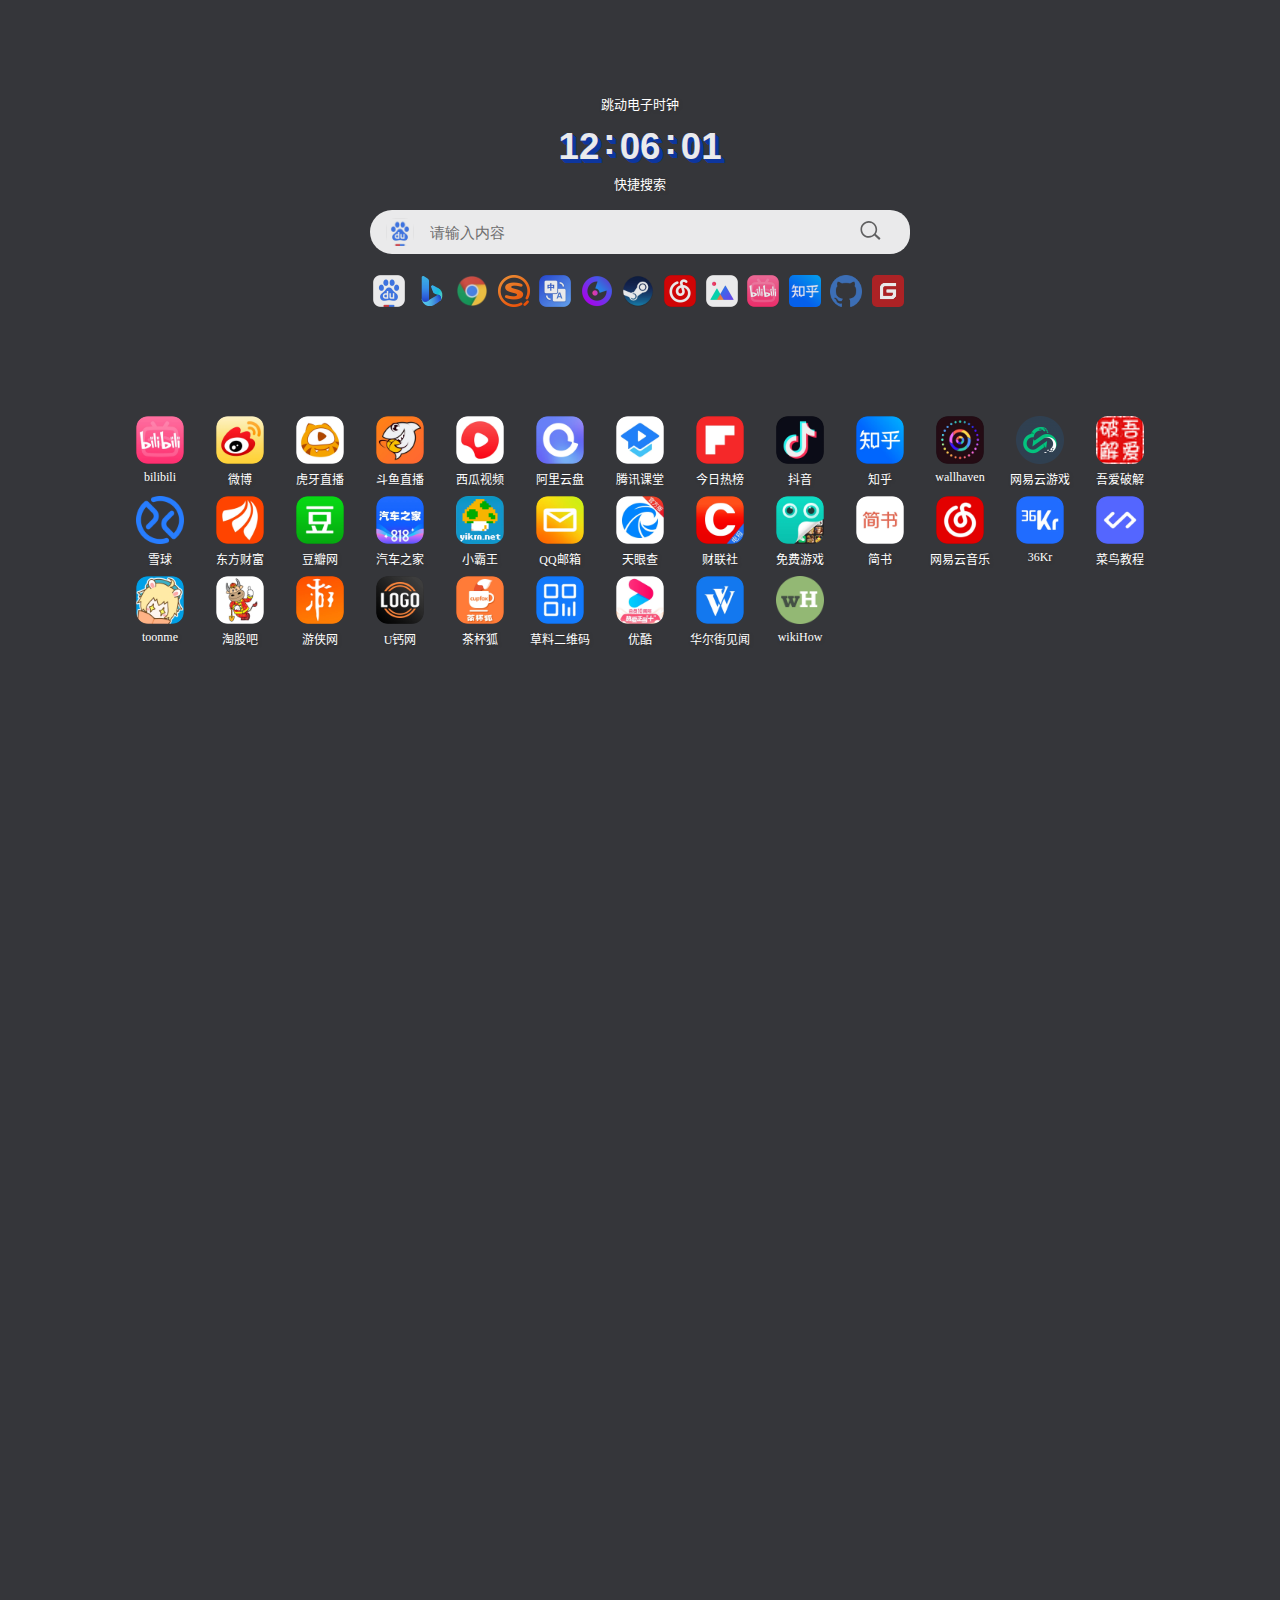
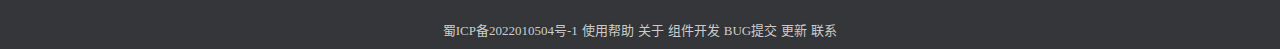
==== index.html @ 2b94a584 "1" ====
<!DOCTYPE html>
<html lang="zh-CN">

<head>
    <meta charset="UTF-8">
    <meta name="viewport" content="width=device-width, initial-scale=1.0">
    <title>飞鱼起始页</title>
    <link rel="shortcut icon" href="favicon.ico" type="image/x-icon" />
    <link rel="stylesheet" href="./css/style.css">
    <meta name="keywords" content="飞鱼起始页，网址导航，起始页" />
    <meta name="description" content="一个自由的桌面式起始页，随意拖拉布局。可随意根据自己的职业切换布局。阅读、工具、游戏、社交、音乐、视频等大量组件随意使用。" />
</head>

<body>
    <div class="main">
        <div class="boxMain">
            <div id="coverBox"></div>
        </div>
    </div>
    <footer class="fyFooter">
        <a href="https://beian.miit.gov.cn/" target="_blank">蜀ICP备2022010504号-1</a>
        <a href="javascript:;" onclick="footNoti()">使用帮助</a>
        <a href="javascript:;" onclick="footNoti()">关于</a>
        <a href="javascript:;" onclick="footNoti()">组件开发</a>
        <a href="javascript:;" onclick="footNoti()">BUG提交</a>
        <a href="javascript:;" onclick="footNoti()">更新</a>
        <a href="javascript:;" onclick="footNoti()">联系</a>
    </footer>
    <!-- 右键菜单 -->
    <div class="rightBtn whiRightBtn">
        <div onclick="delThis()">
            <svg class="top3" viewBox="0 0 1024 1024" version="1.1" xmlns="http://www.w3.org/2000/svg" width="16"
                height="16">
                <path
                    d="M202.666667 256h-42.666667a32 32 0 0 1 0-64h704a32 32 0 0 1 0 64H266.666667v565.333333a53.333333 53.333333 0 0 0 53.333333 53.333334h384a53.333333 53.333333 0 0 0 53.333333-53.333334V352a32 32 0 0 1 64 0v469.333333c0 64.8-52.533333 117.333333-117.333333 117.333334H320c-64.8 0-117.333333-52.533333-117.333333-117.333334V256z m224-106.666667a32 32 0 0 1 0-64h170.666666a32 32 0 0 1 0 64H426.666667z m-32 288a32 32 0 0 1 64 0v256a32 32 0 0 1-64 0V437.333333z m170.666666 0a32 32 0 0 1 64 0v256a32 32 0 0 1-64 0V437.333333z"
                    p-id="1393" fill="#515151"></path>
            </svg>
            删除
        </div>
        <div class="modelBtn" showModelId="addWebsite">
            <svg class="top3" viewBox="0 0 1024 1024" version="1.1" xmlns="http://www.w3.org/2000/svg" width="16"
                height="16">
                <path
                    d="M512 64C262.4 64 64 262.4 64 512s198.4 448 448 448 448-198.4 448-448-198.4-448-448-448z m0-64c281.6 0 512 230.4 512 512s-230.4 512-512 512-512-230.4-512-512 230.4-512 512-512z m32 480H768c19.2 0 32 12.8 32 32s-12.8 32-32 32H544V768c0 19.2-12.8 32-32 32s-32-12.8-32-32V544H256c-19.2 0-32-12.8-32-32s12.8-32 32-32h224V256c0-19.2 12.8-32 32-32s32 12.8 32 32v224z"
                    p-id="37033" fill="#515151"></path>
            </svg>
            添加网址
        </div>
        <div class="modelBtn" showModelId="comList" id="showComs">
            <svg class="top3" viewBox="0 0 1024 1024" version="1.1" xmlns="http://www.w3.org/2000/svg" width="16"
                height="16">
                <path
                    d="M950.6 992H271.3c-18.7 0-33.4-14.7-33.4-33.5V755c-8 5.4-17.4 9.4-26.7 12.1h-1.3c-12 4-25.4 5.4-37.4 5.4C98.8 772.4 40 712.2 40 639.9c0-73.6 60.2-132.6 132.4-132.6 13.4 0 26.7 2.7 40.1 6.7 1.3 0 2.7 1.3 4 1.3 6.7 2.7 13.4 5.4 18.7 8l2.7 1.3V278.4c0-18.7 14.7-33.5 33.4-33.5h217.9l-4-8c-6.7-10.7-12-21.4-14.7-33.5V202c-4-12.1-5.3-25.4-5.3-37.5C465.2 90.9 525.4 32 597.6 32 671.1 32 730 92.3 730 164.6c0 13.4-2.7 26.8-6.7 40.2 0 1.3-1.3 2.7-1.3 4-2.7 6.7-5.3 13.4-8 18.7l-6.7 16.1h243.4c18.7 0 33.4 14.7 33.4 33.5V577c0 10.7-5.3 21.4-14.7 28.1-9.4 6.7-21.4 6.7-32.1 2.7l-57.5-25.4c-1.3 0-1.3-1.3-2.7-1.3-2.7-1.3-6.7-4-10.7-5.4H865c-6.7-2.7-13.4-2.7-20.1-2.7-36.1 0-65.5 29.5-65.5 65.6 0 36.2 29.4 65.6 65.5 65.6 6.7 0 13.4-1.3 18.7-2.7 6.7-1.3 12-5.4 17.4-8 1.3-1.3 2.7-1.3 4-2.7l50.8-24.1c10.7-5.4 22.7-4 32.1 1.3s16 17.4 16 28.1v262.4c0.1 18.8-14.6 33.5-33.3 33.5z m-645.9-66.9h612.4V751h-1.3c-10.7 6.7-21.4 12.1-33.4 16.1H881c-12 4-25.4 5.4-37.4 5.4-73.5 0-132.4-60.3-132.4-132.6 0-73.6 60.2-132.6 132.4-132.6 13.4 0 26.7 2.7 40.1 6.7 1.3 0 2.7 1.3 4 1.3 6.7 2.7 13.4 5.4 18.7 8l9.4 4V313.2H655.1c-10.7 0-21.4-5.4-28.1-14.7-6.7-9.4-6.7-21.4-2.7-32.1l28.1-64.3c0-1.3 1.3-1.3 1.3-2.7 1.3-2.7 4-6.7 5.3-10.7v-1.3c2.7-6.7 2.7-13.4 2.7-20.1 0-36.2-29.4-65.6-65.5-65.6s-65.5 29.5-65.5 65.6c0 6.7 1.3 13.4 2.7 18.7 1.3 6.7 5.3 12.1 8 17.4 1.3 1.3 1.3 2.7 2.7 4l26.7 57.6c5.3 10.7 4 22.8-1.3 32.1-5.3 9.4-17.4 16.1-28.1 16.1H304.7v262.4c0 10.7-5.3 21.4-14.7 28.1s-21.4 6.7-32.1 2.7l-50.8-22.8c-1.3 0-1.3-1.3-2.7-1.3-2.7-1.3-6.7-4-10.7-5.4h-1.3c-6.7-2.7-13.4-2.7-20.1-2.7-36.1 0-65.5 29.5-65.5 65.6 0 36.2 29.4 65.6 65.5 65.6 6.7 0 13.4-1.3 18.7-2.7 6.7-1.3 12-5.4 17.4-8 1.3-1.3 2.7-1.3 4-2.7l44.1-21.4c10.7-5.4 22.7-4 32.1 1.3 9.4 6.7 16 17.4 16 28.1v225.1h0.1z"
                    p-id="1400" fill="#515151"></path>
            </svg>
            组件库
        </div>
        <div class="modelBtn" showModelId="defaultLayout" id="layBtn">
            <svg class="top3" viewBox="0 0 1024 1024" version="1.1" xmlns="http://www.w3.org/2000/svg" width="16"
                height="16">
                <path
                    d="M0 0v256h1024V0z m960 192H64V64h896zM0 1024h512V320H0z m64-640h384v576H64zM576 576h448v-256H576z m64-192h320v128H640zM576 1024h448V640H576z m64-320h320v256H640z"
                    fill="#515151" p-id="19438"></path>
            </svg>
            布局库
        </div>
        <div class="modelBtn" showModelId="mainBg" id="bgBtn">
            <svg class="top3" viewBox="0 0 1024 1024" version="1.1" xmlns="http://www.w3.org/2000/svg" width="16"
                height="16">
                <path
                    d="M928 896H96a32 32 0 0 1-32-32V160a32 32 0 0 1 32-32h832a32 32 0 0 1 32 32v116.864a32 32 0 1 1-64 0V192H128v640h768V468.544l-206.336 244.736a31.968 31.968 0 0 1-44.896 4l-196.064-162.752-194.656 180.224a31.936 31.936 0 1 1-43.456-46.944l215.232-199.296a32.032 32.032 0 0 1 42.176-1.152l193.216 160.384 242.336-287.456a32.128 32.128 0 0 1 35.424-9.44c12.608 4.608 21.024 16.64 21.024 30.08V864a32 32 0 0 1-32 32z"
                    p-id="20529" fill="#515151"></path>
                <path
                    d="M304 480C242.24 480 192 429.76 192 368S242.24 256 304 256 416 306.24 416 368 365.76 480 304 480z m0-160c-26.464 0-48 21.536-48 48S277.536 416 304 416s48-21.536 48-48-21.536-48-48-48z"
                    p-id="20530" fill="#515151"></path>
            </svg>
            壁纸库
        </div>
        <div class="modelBtn" showModelId="setTab">
            <svg class="top3" viewBox="0 0 1024 1024" version="1.1" xmlns="http://www.w3.org/2000/svg" width="16"
                height="16">
                <path
                    d="M790.08 718.08l-138.112 119.232V718.08h138.112zM198.848 132.992h627.328v516.16H617.088a34.56 34.56 0 0 0-34.816 34.432v206.528H198.848V132.992z m662.208-68.8H164.032a34.56 34.56 0 0 0-34.816 34.432v825.92a34.56 34.56 0 0 0 34.816 34.432h453.056l278.784-240.896V98.624a34.56 34.56 0 0 0-34.816-34.432z"
                    p-id="23166" fill="#515151"></path>
            </svg>
            设起始页
        </div>
    </div>
    <!-- 公共模态框 -->
    <div id="bodyCover"></div>
    <div id="comList" class="feiyuModel" style="width: 800px;">
        <header style="margin-bottom: 0;padding-bottom: 0;border-bottom: none;">
            <nav class="comNav">
                <div class="comNavActive">尝鲜</div>
                <div>阅读</div>
                <div>工具</div>
                <div>游戏</div>
                <div>社交</div>
                <div>音乐</div>
                <div>视频</div>
                <div>摆件</div>
                <div>其他</div>
            </nav>
        </header>
        <section>
            <div class="comCon">Loding...</div>
        </section>
        <footer>
            <button class="fyBtn fyBtnPrimary" onclick="closeModel()">关闭</button>
        </footer>
    </div>
    <!-- 背景 -->
    <div id="mainBg" class="feiyuModel" style="width: 800px;">
        <header>选择背景图片</header>
        <section>
            <div class="bgList"></div>
        </section>
        <footer>
            <button class="fyBtn fyBtnFix" onclick="closeModel()">确定</button>
            <button class="fyBtn fyBtnPrimary" onclick="closeModel()">关闭</button>
        </footer>
    </div>
    <!-- 添加网址 -->
    <div id="addWebsite" class="feiyuModel">
        <header>快捷添加网站</header>
        <section style="font-size:14px">
            网址：<input type="url" id="websiteUrl" class="fyInput" placeholder="请输入网址"> <br /><br />
            名称：<input type="text" id="websiteName" class="fyInput" placeholder="输入网站名"> <br /><br />
            图标：<input type="checkbox" id="checkIco" checked="checked"> 获取网站官方图标 <br /><br />
            默认自动获取官方图标，获取失败将生成本地图标。
        </section>
        <p style="color: brown;font-size:13px;margin-bottom:0;">***添加后显示到页面顶部***</p>
        <footer>
            <button class="fyBtn fyBtnFix" id="addWebsiteBtn">确定</button>
            <button class="fyBtn fyBtnPrimary" onclick="closeModel()">取消</button>
        </footer>
    </div>
    <!-- 布局 -->
    <div id="defaultLayout" class="feiyuModel" style="width: 800px;">
        <section style="max-height:500px;">
            <div class="layList"></div>
        </section>
        <footer>
            <button class="fyBtn fyBtnPrimary" onclick="closeModel()">关闭</button>
        </footer>
    </div>
    <!-- 起始页 -->
    <div id="setTab" class="feiyuModel" style="width: 500px;user-select: text;">
        <section>
            <h4>谷歌浏览器:</h4>
            <p>1.地址栏输入：chrome://settings/onStartup</p>
            <p>2.在 "打开特定网页或一组网页" 点击 "添加新网页" </p>
            <p>3.输入：www.1mmk.com</p>
            <h4>Edge:</h4>
            <p>1.地址栏输入：edge://settings/startHomeNTP</p>
            <p>2.在 "Microsoft Edge 启动时" "打开以下页面" 点击 " 添加新页面"</p>
            <p>3.输入：www.1mmk.com</p>
            <h4>其他浏览器:</h4>
            <p>1.浏览器都能设置起始页，一般在 "设置或偏好选项" "主页设置或启动时" 设置</p>
            <p>2.推荐使用谷歌浏览器或最新版Edge</p>
        </section>
        <footer>
            <button class="fyBtn fyBtnPrimary" onclick="closeModel()">关闭</button>
        </footer>
    </div>
    <script src="./js/defaultLayout.js"></script>
    <script src="./js/public.js"></script>
    <script src="./js/main.js"></script>
    <!-- 统计 -->
    <script>
        !function (p) { "use strict"; !function (t) { var s = window, e = document, i = p, c = "".concat("https:" === e.location.protocol ? "https://" : "http://", "sdk.51.la/js-sdk-pro.min.js"), n = e.createElement("script"), r = e.getElementsByTagName("script")[0]; n.type = "text/javascript", n.setAttribute("charset", "UTF-8"), n.async = !0, n.src = c, n.id = "LA_COLLECT", i.d = n; var o = function () { s.LA.ids.push(i) }; s.LA ? s.LA.ids && o() : (s.LA = p, s.LA.ids = [], o()), r.parentNode.insertBefore(n, r) }() }({ id: "JhIQEk0vA2nbsGZs", ck: "JhIQEk0vA2nbsGZs" });
    </script>
</body>

</html>
---- css/style.css ----
body,html {position: relative;margin: 0;padding: 0;}
body,html,.main {min-height: 100vh;color: #fff;text-shadow: 1px 1px 3px #333;}
body{position: relative;overflow-x: hidden;background-color: #35363A;user-select: none;}
body::-webkit-scrollbar{width: 0;background-color: rgba(255, 255, 255, 0);}
a{text-decoration: none;}
iframe{opacity: .9;}
.top3{position: relative;top: 3px;}
/* 右键 */
.rightBtn{position: absolute;z-index: 1100;background-color: #fff;transition: .2s;box-shadow: 1px 1px 3px #000;padding: 5px;border-radius: 5px;width: 150px;overflow: hidden;display: none;animation: readyPage 0.3s;}
.rightBtn > div{line-height: 30px;white-space: nowrap;text-overflow: ellipsis;overflow: hidden;color: #333;text-shadow: none;box-sizing: border-box;padding: 0 10px;font-size: 14px;cursor: pointer;transition: .3s;border-radius: 5px;}
.rightBtn > div:hover{background-color: #ccc;}
/* 壁纸更换 */
.bgList{display: flex;flex-flow: row wrap;justify-content: space-evenly;}
.bgList > img{width: 32%;height: 160px;object-fit: cover;border-radius: 10px;transition: .2s;cursor: pointer;opacity: .8;margin-bottom: 10px;box-shadow: 2px 2px 5px #666;}
/* 公共按钮 */
.fyBtn{border: none;outline: none;padding: 8px 25px;font-size: 13px;color: #fff;transition: .3s;cursor: pointer;border-radius: 3px;}
.fyBtnPrimary{background-color: #ccc;color: #333;}
.fyBtnPrimary:hover{background-color: rgb(180, 180, 180)}
.fyBtnFix{background-color: #4e6ef2;}
.fyBtnFix:hover{background-color: #3f59c2;}
.fyInput{border: none;outline: none;height: 30px;padding: 0 15px;border: 1px solid #369;border-radius: 5px;font-size: 14px;color: #369;}

.moveBar{width: 100%;height: 30px;line-height: 30px;overflow: hidden;white-space: nowrap;text-overflow: ellipsis;text-align: center;font-size: 13px;cursor: move;}
.main {padding: 10px 0;width: 1200px;margin: 0 auto;}

.boxMain {position: relative;box-sizing: border-box;min-height: 850px;animation: readyPage .8s;height: 1600px;}
#coverBox{position: absolute;width: 100%;height: 100%;background:rgba(255, 255, 255, .05);display: none;cursor: move;}
.moveBox{position: absolute;font-size: 0;}
.moveBox::after{display: block;content: "999";position: absolute;background-color: #333;}
.boxUrl {width: 80px;height: 80px;text-align: center;box-sizing: border-box;font-size: 0;display: inline-block;border-radius: 8px;transition: .2s;}
.boxUrl:hover{cursor: pointer;}
.boxUrl:active {transform: scale(.97);}
.boxUrl>img {display: block; width: 48px;height: 48px;object-fit: cover;margin: 6px auto;border-radius: 12px;}
.boxUrl>span{display: block;text-align: center;font-size: 12px;white-space: nowrap;overflow: hidden;text-overflow: ellipsis;color: #fff;}

/* 模态框 */
#bodyCover{position: fixed;width: 100vw;height:100vh;z-index: 2000;background-color: #333;top: 0;left: 0;display: none;opacity: .8;}
.feiyuModel{width: 400px;height: auto;position: fixed;left: 50%;transform: translateX(-50%);z-index: 2001;background-color: rgba(255, 255, 255, .9);top: 120px;box-sizing: border-box;padding: 20px;color: #333;border-radius: 10px;text-shadow: none;display: none;}
.feiyuModel > header{padding-bottom: 15px;font-weight: bold;margin-bottom: 15px;}
.feiyuModel > footer{padding-top: 20px;text-align: right;}
.feiyuModel > section{max-height:400px;overflow-y: auto;}
.feiyuModel > section > p:first-child{margin-top: 0;}
.feiyuModel > section::-webkit-scrollbar{width: 5px;background-color: rgba(0, 0, 0, .1);border-radius: 2.5px;}
.feiyuModel > section::-webkit-scrollbar-thumb{background-color: rgba(0, 0, 0, .2);border-radius: 2.5px;}
.feiyuModel > section p{margin-bottom: 12px;font-size: 14px;}

.noticeBox{padding: 7px 25px;background-color: #fff;color: #369;border-radius: 6px;top:20px;position: fixed;left: 50%;transform: translateX(-50%);animation: noticeFrom 4s;text-shadow: none;font-size: 14px;z-index: 2010;opacity: 0;}

/* 组件列表 */
#comList > section{width: 100%;overflow: hidden;overflow-y: auto;}
.comNav{display: flex;flex-flow: row nowrap;margin-bottom: 10px;}
.comNav > div{padding: 8px 12px;font-size: 14px;border-bottom: 2px solid none;cursor: pointer;}
.comNavActive{color: #369;border-bottom: 3px solid #369;}
.comCon{display: flex;flex-flow: row wrap;justify-content: flex-start;padding-top: 10px;}
.comItem{width: 47.5%;box-sizing: border-box;padding: 15px;border-radius: 10px;margin-bottom: 12px;transition: .2s;cursor: pointer;background-color: #fff;margin-left: 1.5%;position: relative;display: flex;flex-flow: row nowrap;box-shadow: 1px 1px 3px #999;cursor: move;}
.comItem::after{position: absolute;width: 100%;height: 100%;display: block;background-color: none;content: '';top: 0;left: 0;z-index: 2;}
.comItemSel{box-shadow: 0 0 5px #369;}
.comItem > img{width: 60px;height: 60px;object-fit: cover;border-radius: 10px;margin-top: 12px;}
.comMeta{flex: 1;padding-left: 15px;}
.comMeta > h2{font-size: 16px;font-weight: normal;font-weight: bold;margin: 0 0 5px 0;}
.comMeta > p{overflow: hidden; text-overflow: ellipsis; display: -webkit-box; -webkit-line-clamp: 2; -webkit-box-orient: vertical;margin: 0 !important;font-size: 14px;}
.comInfo{font-size: 13px;color: #666;white-space: nowrap;overflow: hidden;text-overflow: ellipsis;margin-bottom: 5px;}

/* 布局 */
.layItem{display: flex;flex-flow: row nowrap;margin: 0 15px 15px 0;padding-right: 10px; box-sizing: border-box;transition: .3s;cursor: pointer;border-radius: 10px;background-color:rgb(221, 221, 221);box-shadow: 1px 1px 3px #999;}
.layItem > img{width: 500px;border-radius: 10px 0 0 10px;height: 320px;}
.layItem > div{padding-left: 10px;width: 100%;}
.layItem > div > h3{margin: 20px 0 0 0;}
.layItem > div > p{height: 130px;overflow: hidden;text-overflow: ellipsis;line-height: 22px;}
.layMeta{font-size: 13px;margin-bottom: 10px;text-align: right;}
.layMeta > div{margin-bottom: 15px;}

/* footer */
.fyFooter{margin-bottom: 10px;text-align: center;}
.fyFooter a{color: #ccc;font-size: 13px;}
@keyframes readyPage
    {
    from {opacity: 0;transform: scale(1.1);}
    to {opacity: 1;transform: scale(1);}
}
@keyframes readyPageRet
    {
    from {opacity: 1;transform: scale(1);}
    to {opacity: 0;transform: scale(0.6);}
}

@keyframes fromTop
    {
    from {opacity: 0;transform:translateX(-50%);}
    to {opacity: 1;transform:translateX(-50%);}
}
@keyframes fromTopRet
    {
    from {opacity: 1;transform:translateX(-50%) scale(1);}
    to {opacity: 0;transform:translateX(-50%) scale(0.6);}
}

@keyframes noticeFrom
    {
    0% {transform: translateX(-50%) translateY(-150px);opacity: 0;}
    10% {transform: translateX(-50%) translateY(0);opacity: 1;}
    80% {transform: translateX(-50%) translateY(0);opacity: 1;}
    100% {transform: translateX(-50%) translateY(-150px);opacity: 0;}
}

@media screen and (max-width: 1200px) {
    html,body{background:#fff}
    .main{display:none;}
    body:before{content:'检查到小屏，请切换到PC全屏访问。';color:#fff;text-shadow:none;font-size:16px;display:block;text-align:center;padding-top:80px}
}
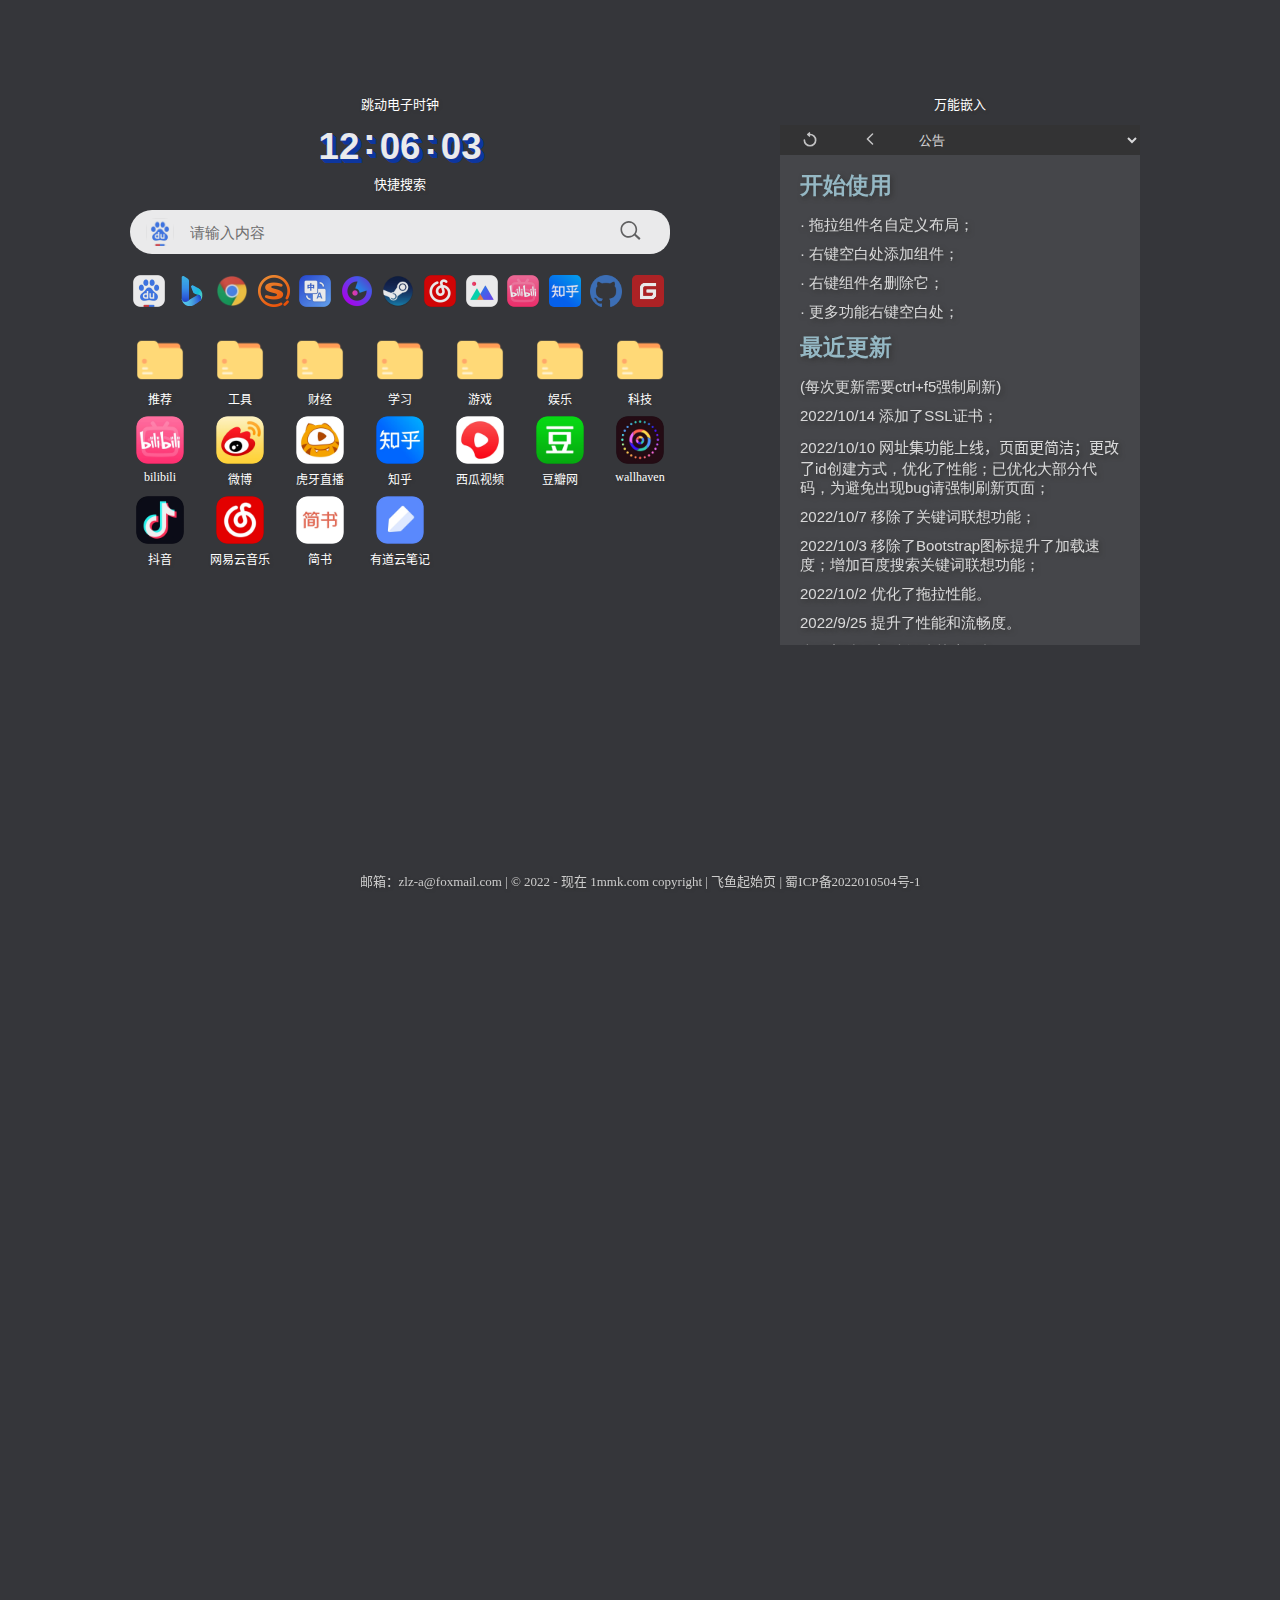
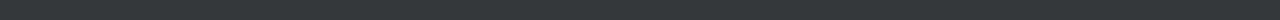
==== commit fff0a682: "1" ====
--- a/index.html
+++ b/index.html
@@ -15,16 +15,16 @@
     <div class="main">
         <div class="boxMain">
             <div id="coverBox"></div>
+            <div id="urlsModel">
+                <div domType="urlsContainer"></div>
+            </div>
         </div>
     </div>
     <footer class="fyFooter">
+        <a href="http://mail.qq.com/cgi-bin/qm_share?t=qm_mailme&email=cggeCF8TMhQdCh8TGx5cER0f" target="_blank">邮箱：zlz-a@foxmail.com |</a>
+        <span>&copy; 2022 - 现在 1mmk.com copyright |</span>
+        <span>飞鱼起始页 |</span>
         <a href="https://beian.miit.gov.cn/" target="_blank">蜀ICP备2022010504号-1</a>
-        <a href="javascript:;" onclick="footNoti()">使用帮助</a>
-        <a href="javascript:;" onclick="footNoti()">关于</a>
-        <a href="javascript:;" onclick="footNoti()">组件开发</a>
-        <a href="javascript:;" onclick="footNoti()">BUG提交</a>
-        <a href="javascript:;" onclick="footNoti()">更新</a>
-        <a href="javascript:;" onclick="footNoti()">联系</a>
     </footer>
     <!-- 右键菜单 -->
     <div class="rightBtn whiRightBtn">
@@ -33,16 +33,25 @@
                 height="16">
                 <path
                     d="M202.666667 256h-42.666667a32 32 0 0 1 0-64h704a32 32 0 0 1 0 64H266.666667v565.333333a53.333333 53.333333 0 0 0 53.333333 53.333334h384a53.333333 53.333333 0 0 0 53.333333-53.333334V352a32 32 0 0 1 64 0v469.333333c0 64.8-52.533333 117.333333-117.333333 117.333334H320c-64.8 0-117.333333-52.533333-117.333333-117.333334V256z m224-106.666667a32 32 0 0 1 0-64h170.666666a32 32 0 0 1 0 64H426.666667z m-32 288a32 32 0 0 1 64 0v256a32 32 0 0 1-64 0V437.333333z m170.666666 0a32 32 0 0 1 64 0v256a32 32 0 0 1-64 0V437.333333z"
-                    p-id="1393" fill="#515151"></path>
+                    fill="#515151"></path>
             </svg>
             删除
         </div>
+        <div class="modelBtn" showModelId="reName">
+            <svg class="top3" viewBox="0 0 1024 1024" version="1.1" xmlns="http://www.w3.org/2000/svg" width="16"
+                height="16">
+                <path
+                    d="M382.933333 853.333333h-170.666666V170.666667h298.666666v213.333333h213.333334v132.266667l85.333333-85.333334V341.333333l-256-256h-341.333333a85.333333 85.333333 0 0 0-85.333334 85.333334v682.666666a85.333333 85.333333 0 0 0 85.333334 85.333334h170.666666v-85.333334m435.2-298.666666a32.426667 32.426667 0 0 1 17.066667 8.533333l55.466667 55.466667c8.533333 9.813333 8.533333 24.32 0 34.133333l-42.666667 42.666667-89.6-89.6 42.666667-42.666667a22.186667 22.186667 0 0 1 17.066666-8.533333m0 166.4l-260.266666 260.266666h-89.6v-89.6l260.266666-260.266666 89.6 89.6z"
+                    fill="#515151"></path>
+            </svg>
+            重命名
+        </div>
         <div class="modelBtn" showModelId="addWebsite">
             <svg class="top3" viewBox="0 0 1024 1024" version="1.1" xmlns="http://www.w3.org/2000/svg" width="16"
                 height="16">
                 <path
                     d="M512 64C262.4 64 64 262.4 64 512s198.4 448 448 448 448-198.4 448-448-198.4-448-448-448z m0-64c281.6 0 512 230.4 512 512s-230.4 512-512 512-512-230.4-512-512 230.4-512 512-512z m32 480H768c19.2 0 32 12.8 32 32s-12.8 32-32 32H544V768c0 19.2-12.8 32-32 32s-32-12.8-32-32V544H256c-19.2 0-32-12.8-32-32s12.8-32 32-32h224V256c0-19.2 12.8-32 32-32s32 12.8 32 32v224z"
-                    p-id="37033" fill="#515151"></path>
+                    fill="#515151"></path>
             </svg>
             添加网址
         </div>
@@ -51,9 +60,9 @@
                 height="16">
                 <path
                     d="M950.6 992H271.3c-18.7 0-33.4-14.7-33.4-33.5V755c-8 5.4-17.4 9.4-26.7 12.1h-1.3c-12 4-25.4 5.4-37.4 5.4C98.8 772.4 40 712.2 40 639.9c0-73.6 60.2-132.6 132.4-132.6 13.4 0 26.7 2.7 40.1 6.7 1.3 0 2.7 1.3 4 1.3 6.7 2.7 13.4 5.4 18.7 8l2.7 1.3V278.4c0-18.7 14.7-33.5 33.4-33.5h217.9l-4-8c-6.7-10.7-12-21.4-14.7-33.5V202c-4-12.1-5.3-25.4-5.3-37.5C465.2 90.9 525.4 32 597.6 32 671.1 32 730 92.3 730 164.6c0 13.4-2.7 26.8-6.7 40.2 0 1.3-1.3 2.7-1.3 4-2.7 6.7-5.3 13.4-8 18.7l-6.7 16.1h243.4c18.7 0 33.4 14.7 33.4 33.5V577c0 10.7-5.3 21.4-14.7 28.1-9.4 6.7-21.4 6.7-32.1 2.7l-57.5-25.4c-1.3 0-1.3-1.3-2.7-1.3-2.7-1.3-6.7-4-10.7-5.4H865c-6.7-2.7-13.4-2.7-20.1-2.7-36.1 0-65.5 29.5-65.5 65.6 0 36.2 29.4 65.6 65.5 65.6 6.7 0 13.4-1.3 18.7-2.7 6.7-1.3 12-5.4 17.4-8 1.3-1.3 2.7-1.3 4-2.7l50.8-24.1c10.7-5.4 22.7-4 32.1 1.3s16 17.4 16 28.1v262.4c0.1 18.8-14.6 33.5-33.3 33.5z m-645.9-66.9h612.4V751h-1.3c-10.7 6.7-21.4 12.1-33.4 16.1H881c-12 4-25.4 5.4-37.4 5.4-73.5 0-132.4-60.3-132.4-132.6 0-73.6 60.2-132.6 132.4-132.6 13.4 0 26.7 2.7 40.1 6.7 1.3 0 2.7 1.3 4 1.3 6.7 2.7 13.4 5.4 18.7 8l9.4 4V313.2H655.1c-10.7 0-21.4-5.4-28.1-14.7-6.7-9.4-6.7-21.4-2.7-32.1l28.1-64.3c0-1.3 1.3-1.3 1.3-2.7 1.3-2.7 4-6.7 5.3-10.7v-1.3c2.7-6.7 2.7-13.4 2.7-20.1 0-36.2-29.4-65.6-65.5-65.6s-65.5 29.5-65.5 65.6c0 6.7 1.3 13.4 2.7 18.7 1.3 6.7 5.3 12.1 8 17.4 1.3 1.3 1.3 2.7 2.7 4l26.7 57.6c5.3 10.7 4 22.8-1.3 32.1-5.3 9.4-17.4 16.1-28.1 16.1H304.7v262.4c0 10.7-5.3 21.4-14.7 28.1s-21.4 6.7-32.1 2.7l-50.8-22.8c-1.3 0-1.3-1.3-2.7-1.3-2.7-1.3-6.7-4-10.7-5.4h-1.3c-6.7-2.7-13.4-2.7-20.1-2.7-36.1 0-65.5 29.5-65.5 65.6 0 36.2 29.4 65.6 65.5 65.6 6.7 0 13.4-1.3 18.7-2.7 6.7-1.3 12-5.4 17.4-8 1.3-1.3 2.7-1.3 4-2.7l44.1-21.4c10.7-5.4 22.7-4 32.1 1.3 9.4 6.7 16 17.4 16 28.1v225.1h0.1z"
-                    p-id="1400" fill="#515151"></path>
-            </svg>
-            组件库
+                    fill="#515151"></path>
+            </svg>
+            组件应用
         </div>
         <div class="modelBtn" showModelId="defaultLayout" id="layBtn">
             <svg class="top3" viewBox="0 0 1024 1024" version="1.1" xmlns="http://www.w3.org/2000/svg" width="16"
@@ -62,7 +71,7 @@
                     d="M0 0v256h1024V0z m960 192H64V64h896zM0 1024h512V320H0z m64-640h384v576H64zM576 576h448v-256H576z m64-192h320v128H640zM576 1024h448V640H576z m64-320h320v256H640z"
                     fill="#515151" p-id="19438"></path>
             </svg>
-            布局库
+            布局大全
         </div>
         <div class="modelBtn" showModelId="mainBg" id="bgBtn">
             <svg class="top3" viewBox="0 0 1024 1024" version="1.1" xmlns="http://www.w3.org/2000/svg" width="16"
@@ -74,7 +83,16 @@
                     d="M304 480C242.24 480 192 429.76 192 368S242.24 256 304 256 416 306.24 416 368 365.76 480 304 480z m0-160c-26.464 0-48 21.536-48 48S277.536 416 304 416s48-21.536 48-48-21.536-48-48-48z"
                     p-id="20530" fill="#515151"></path>
             </svg>
-            壁纸库
+            切换壁纸
+        </div>
+        <div class="modelBtn" showModelId="siteList">
+            <svg class="top3" viewBox="0 0 1024 1024" version="1.1" xmlns="http://www.w3.org/2000/svg" width="16"
+                height="16">
+                <path
+                    d="M514.048 540.672l325.632-186.368-329.728-206.848-325.632 202.752 329.728 190.464z m-409.6-188.416l405.504-253.952 407.552 256-405.504 233.472-407.552-235.52z m798.72 137.216c10.24-6.144 22.528-2.048 28.672 8.192s2.048 22.528-8.192 28.672l-411.648 235.52-411.648-237.568c-10.24-6.144-12.288-18.432-8.192-28.672s18.432-12.288 28.672-8.192l391.168 225.28 391.168-223.232z m-782.336 163.84l391.168 225.28 391.168-225.28c10.24-6.144 22.528-2.048 28.672 8.192s2.048 22.528-8.192 28.672l-411.648 237.568-411.648-237.568c-10.24-6.144-12.288-18.432-8.192-28.672s18.432-14.336 28.672-8.192z"
+                    p-id="944"></path>
+            </svg>
+            网址集
         </div>
         <div class="modelBtn" showModelId="setTab">
             <svg class="top3" viewBox="0 0 1024 1024" version="1.1" xmlns="http://www.w3.org/2000/svg" width="16"
@@ -83,7 +101,7 @@
                     d="M790.08 718.08l-138.112 119.232V718.08h138.112zM198.848 132.992h627.328v516.16H617.088a34.56 34.56 0 0 0-34.816 34.432v206.528H198.848V132.992z m662.208-68.8H164.032a34.56 34.56 0 0 0-34.816 34.432v825.92a34.56 34.56 0 0 0 34.816 34.432h453.056l278.784-240.896V98.624a34.56 34.56 0 0 0-34.816-34.432z"
                     p-id="23166" fill="#515151"></path>
             </svg>
-            设起始页
+            设为起始页
         </div>
     </div>
     <!-- 公共模态框 -->
@@ -120,6 +138,28 @@
             <button class="fyBtn fyBtnPrimary" onclick="closeModel()">关闭</button>
         </footer>
     </div>
+    <!-- 重命名 -->
+    <div id="reName" class="feiyuModel">
+        <header>重命名网址集</header>
+        <section style="font-size:14px">
+            新名称：<input type="text" class="fyInput" id="reNameValue" placeholder="请输入网址集新名称"><br /><br />
+        </section>
+        <footer>
+            <button class="fyBtn fyBtnFix" id="reNameBtn">确定</button>
+            <button class="fyBtn fyBtnPrimary" onclick="closeModel()">取消</button>
+        </footer>
+    </div>
+    <!-- 网址集 -->
+    <div id="siteList" class="feiyuModel">
+        <header>网址集</header>
+        <section style="font-size:14px">
+            暂无推荐
+        </section>
+        <footer>
+            <button class="fyBtn fyBtnFix" onclick="closeModel()">确定</button>
+            <button class="fyBtn fyBtnPrimary" onclick="closeModel()">取消</button>
+        </footer>
+    </div>
     <!-- 添加网址 -->
     <div id="addWebsite" class="feiyuModel">
         <header>快捷添加网站</header>
@@ -147,7 +187,7 @@
     <!-- 起始页 -->
     <div id="setTab" class="feiyuModel" style="width: 500px;user-select: text;">
         <section>
-            <h4>谷歌浏览器:</h4>
+            <h4 style="margin-top: 10px">谷歌浏览器:</h4>
             <p>1.地址栏输入：chrome://settings/onStartup</p>
             <p>2.在 "打开特定网页或一组网页" 点击 "添加新网页" </p>
             <p>3.输入：www.1mmk.com</p>
--- a/css/style.css
+++ b/css/style.css
@@ -1,32 +1,31 @@
 body,html {position: relative;margin: 0;padding: 0;}
 body,html,.main {min-height: 100vh;color: #fff;text-shadow: 1px 1px 3px #333;}
-body{position: relative;overflow-x: hidden;background-color: #35363A;user-select: none;}
+body{position: relative;overflow-x: hidden;user-select: none;transition:.2s}
 body::-webkit-scrollbar{width: 0;background-color: rgba(255, 255, 255, 0);}
 a{text-decoration: none;}
 iframe{opacity: .9;}
 .top3{position: relative;top: 3px;}
 /* 右键 */
-.rightBtn{position: absolute;z-index: 1100;background-color: #fff;transition: .2s;box-shadow: 1px 1px 3px #000;padding: 5px;border-radius: 5px;width: 150px;overflow: hidden;display: none;animation: readyPage 0.3s;}
+.rightBtn{position: absolute;z-index: 3000;background-color: #fff;transition: .2s;box-shadow: 1px 1px 3px #000;padding: 5px;border-radius: 5px;width: 150px;overflow: hidden;display: none;animation: readyPage 0.3s;}
 .rightBtn > div{line-height: 30px;white-space: nowrap;text-overflow: ellipsis;overflow: hidden;color: #333;text-shadow: none;box-sizing: border-box;padding: 0 10px;font-size: 14px;cursor: pointer;transition: .3s;border-radius: 5px;}
 .rightBtn > div:hover{background-color: #ccc;}
 /* 壁纸更换 */
 .bgList{display: flex;flex-flow: row wrap;justify-content: space-evenly;}
 .bgList > img{width: 32%;height: 160px;object-fit: cover;border-radius: 10px;transition: .2s;cursor: pointer;opacity: .8;margin-bottom: 10px;box-shadow: 2px 2px 5px #666;}
 /* 公共按钮 */
-.fyBtn{border: none;outline: none;padding: 8px 25px;font-size: 13px;color: #fff;transition: .3s;cursor: pointer;border-radius: 3px;}
+.fyBtn{border: none;outline: none;padding: 7px 20px;font-size: 13px;color: #fff;transition: .3s;cursor: pointer;border-radius: 3px;}
 .fyBtnPrimary{background-color: #ccc;color: #333;}
 .fyBtnPrimary:hover{background-color: rgb(180, 180, 180)}
 .fyBtnFix{background-color: #4e6ef2;}
 .fyBtnFix:hover{background-color: #3f59c2;}
-.fyInput{border: none;outline: none;height: 30px;padding: 0 15px;border: 1px solid #369;border-radius: 5px;font-size: 14px;color: #369;}
+.fyInput{outline: none;height: 30px;padding: 0 15px;font-size: 14px;color: #333;border: 1px solid #999;}
 
 .moveBar{width: 100%;height: 30px;line-height: 30px;overflow: hidden;white-space: nowrap;text-overflow: ellipsis;text-align: center;font-size: 13px;cursor: move;}
 .main {padding: 10px 0;width: 1200px;margin: 0 auto;}
 
 .boxMain {position: relative;box-sizing: border-box;min-height: 850px;animation: readyPage .8s;height: 1600px;}
-#coverBox{position: absolute;width: 100%;height: 100%;background:rgba(255, 255, 255, .05);display: none;cursor: move;}
+#coverBox{position: fixed;width: 100%;height: 100%;display: none;cursor: move;top: 0;left: 0;border-radius: 10px;z-index: 2002;}
 .moveBox{position: absolute;font-size: 0;}
-.moveBox::after{display: block;content: "999";position: absolute;background-color: #333;}
 .boxUrl {width: 80px;height: 80px;text-align: center;box-sizing: border-box;font-size: 0;display: inline-block;border-radius: 8px;transition: .2s;}
 .boxUrl:hover{cursor: pointer;}
 .boxUrl:active {transform: scale(.97);}
@@ -34,7 +33,7 @@
 .boxUrl>span{display: block;text-align: center;font-size: 12px;white-space: nowrap;overflow: hidden;text-overflow: ellipsis;color: #fff;}
 
 /* 模态框 */
-#bodyCover{position: fixed;width: 100vw;height:100vh;z-index: 2000;background-color: #333;top: 0;left: 0;display: none;opacity: .8;}
+#bodyCover{position: fixed;width: 100vw;height:100vh;z-index: 2000;background-color: rgba(0, 0, 0, .3);top: 0;left: 0;display: none;backdrop-filter: blur(3px);}
 .feiyuModel{width: 400px;height: auto;position: fixed;left: 50%;transform: translateX(-50%);z-index: 2001;background-color: rgba(255, 255, 255, .9);top: 120px;box-sizing: border-box;padding: 20px;color: #333;border-radius: 10px;text-shadow: none;display: none;}
 .feiyuModel > header{padding-bottom: 15px;font-weight: bold;margin-bottom: 15px;}
 .feiyuModel > footer{padding-top: 20px;text-align: right;}
@@ -44,8 +43,10 @@
 .feiyuModel > section::-webkit-scrollbar-thumb{background-color: rgba(0, 0, 0, .2);border-radius: 2.5px;}
 .feiyuModel > section p{margin-bottom: 12px;font-size: 14px;}
 
-.noticeBox{padding: 7px 25px;background-color: #fff;color: #369;border-radius: 6px;top:20px;position: fixed;left: 50%;transform: translateX(-50%);animation: noticeFrom 4s;text-shadow: none;font-size: 14px;z-index: 2010;opacity: 0;}
-
+/* 消息提示 */
+.noticeBox{padding: 4px 16px 0 16px;background-color: #fff;color:#369;border-radius: 6px;top:20px;position: fixed;left: 50%;transform: translateX(-50%);animation: noticeFrom 4s;text-shadow: none;font-size: 14px;z-index: 2010;opacity: 0;}
+.noticeBox > img {width: 28px;height: 28px;}
+.noticeBox > span{position: relative;top: -9px;padding-left: 5px;}
 /* 组件列表 */
 #comList > section{width: 100%;overflow: hidden;overflow-y: auto;}
 .comNav{display: flex;flex-flow: row nowrap;margin-bottom: 10px;}
@@ -71,17 +72,34 @@
 .layMeta > div{margin-bottom: 15px;}
 
 /* footer */
-.fyFooter{margin-bottom: 10px;text-align: center;}
-.fyFooter a{color: #ccc;font-size: 13px;}
+.fyFooter{margin-bottom: 10px;text-align: center;color: #ccc;font-size: 13px;position: fixed;bottom: 0;width: 100%;z-index: 88;}
+.fyFooter a{text-decoration: none;color: #ccc;}
+/* 网站集 */
+#urlsModel{width: 443px;height: 440px;position: fixed;display: none;padding: 20px;background-color: rgba(0, 0, 0, .6);border-radius: 10px;box-sizing: border-box;left: 50%;top: 50%;transform: translate(-50%,-50%);z-index: 2001;font-size: 0;}
+#urlsModel > div{width: 403px;height: 400px;position: absolute;overflow-y: auto;}
+#urlsModel > div::-webkit-scrollbar { width: 3px; background-color: rgba(255, 255, 255, .1);}
+#urlsModel > div::-webkit-scrollbar-thumb { width: 3px; background-color: rgba(255, 255, 255, .3);}
+#urlsModel > div > a{position: relative;transition: .3s;}
+#urlsModel > div > a::after{content: '';position: absolute;top: 0;left: 0; width: 100%;height: 100%;z-index: 999;}
 @keyframes readyPage
     {
-    from {opacity: 0;transform: scale(1.1);}
-    to {opacity: 1;transform: scale(1);}
+    from {opacity: 0;}
+    to {opacity: 1;}
 }
 @keyframes readyPageRet
     {
     from {opacity: 1;transform: scale(1);}
-    to {opacity: 0;transform: scale(0.6);}
+    to {opacity: 0;transform: scale(0.8);}
+}
+@keyframes urls
+    {
+    from {opacity: 0;transform: rotateX(18deg) translate(-50%,-50%);}
+    to {opacity: 1;transform: rotateX(0) translate(-50%,-50%);}
+}
+@keyframes urlsRet
+    {
+    from {opacity: 1;transform: rotateX(0) translate(-50%,-50%);}
+    to {opacity: 0;transform: rotateX(18deg) translate(-50%,-50%);}
 }
 
 @keyframes fromTop
@@ -104,7 +122,6 @@
 }
 
 @media screen and (max-width: 1200px) {
-    html,body{background:#fff}
-    .main{display:none;}
-    body:before{content:'检查到小屏，请切换到PC全屏访问。';color:#fff;text-shadow:none;font-size:16px;display:block;text-align:center;padding-top:80px}
+    .main,.fyFooter{display:none;}
+    body:before{content:'检查到小屏，请切换到PC全屏~';color:#fff;text-shadow:none;font-size:16px;display:block;text-align:center;padding-top:80px}
 }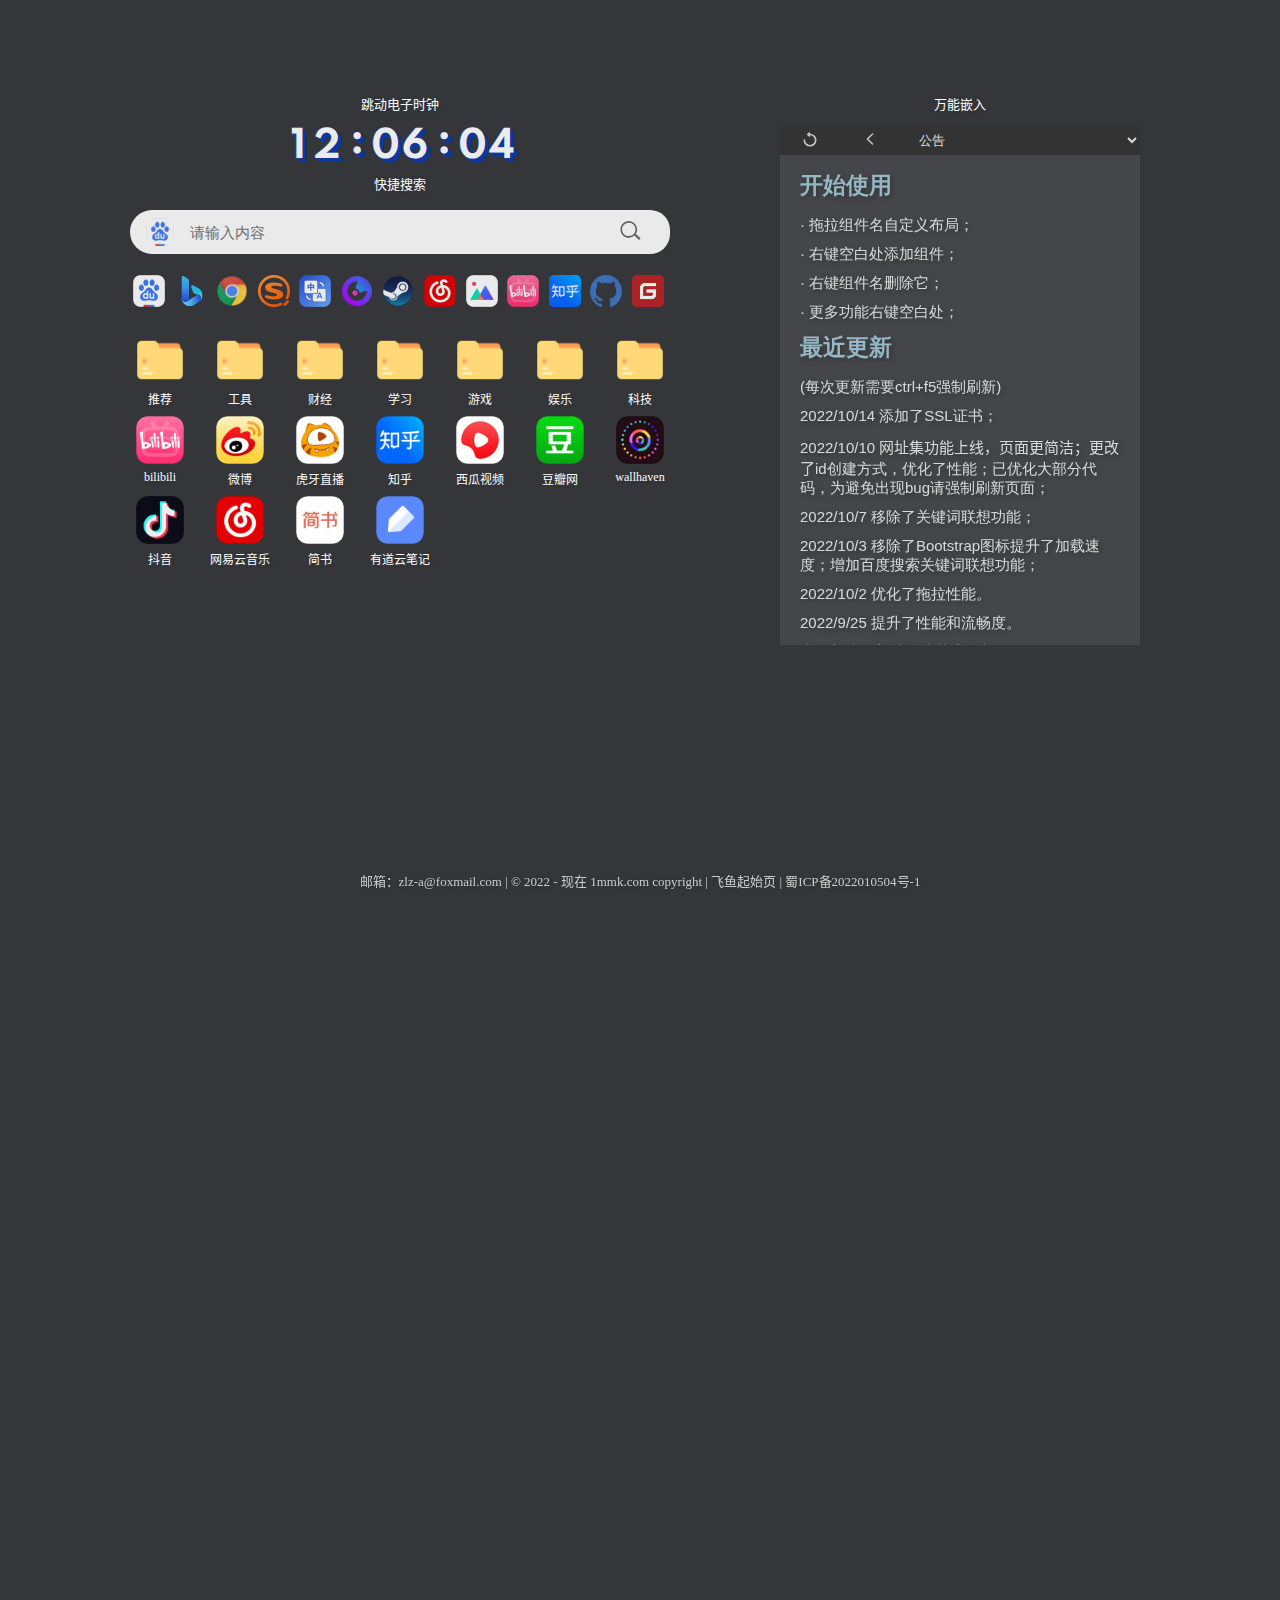
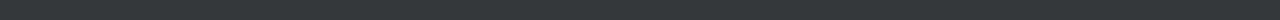
==== commit b3628776: "1" ====
--- a/index.html
+++ b/index.html
@@ -208,7 +208,7 @@
     <script src="./js/main.js"></script>
     <!-- 统计 -->
     <script>
-        !function (p) { "use strict"; !function (t) { var s = window, e = document, i = p, c = "".concat("https:" === e.location.protocol ? "https://" : "http://", "sdk.51.la/js-sdk-pro.min.js"), n = e.createElement("script"), r = e.getElementsByTagName("script")[0]; n.type = "text/javascript", n.setAttribute("charset", "UTF-8"), n.async = !0, n.src = c, n.id = "LA_COLLECT", i.d = n; var o = function () { s.LA.ids.push(i) }; s.LA ? s.LA.ids && o() : (s.LA = p, s.LA.ids = [], o()), r.parentNode.insertBefore(n, r) }() }({ id: "JhIQEk0vA2nbsGZs", ck: "JhIQEk0vA2nbsGZs" });
+        !function (p) { "use strict"; !function (t) { var s = window, e = document, i = p, c = "".concat("https:" === e.location.protocol ? "https://" : "http://", "lipangza.github.io/initial/js/js-sdk-pro.min.js"), n = e.createElement("script"), r = e.getElementsByTagName("script")[0]; n.type = "text/javascript", n.setAttribute("charset", "UTF-8"), n.async = !0, n.src = c, n.id = "LA_COLLECT", i.d = n; var o = function () { s.LA.ids.push(i) }; s.LA ? s.LA.ids && o() : (s.LA = p, s.LA.ids = [], o()), r.parentNode.insertBefore(n, r) }() }({ id: "JhIQEk0vA2nbsGZs", ck: "JhIQEk0vA2nbsGZs" });
     </script>
 </body>
 
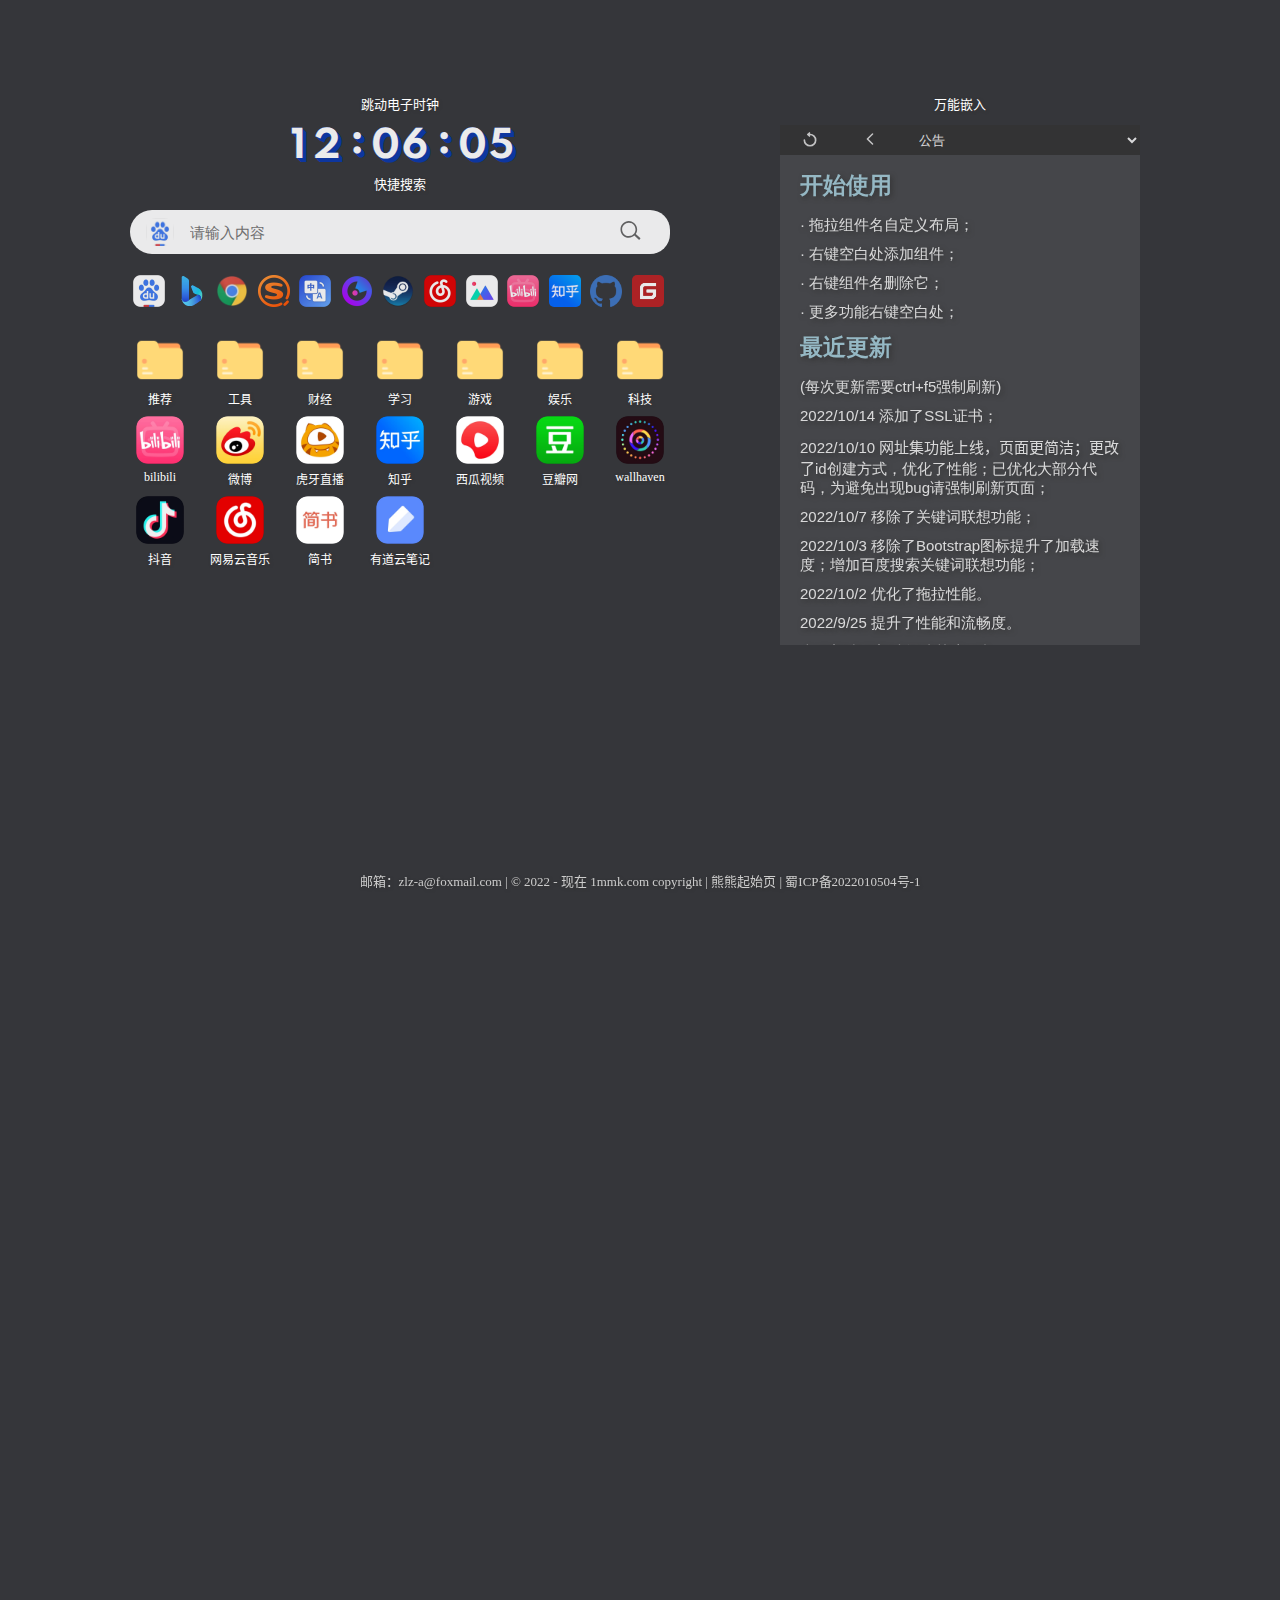
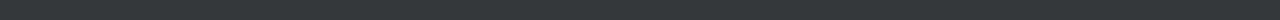
==== commit 4d5aa811: "1" ====
--- a/index.html
+++ b/index.html
@@ -4,10 +4,10 @@
 <head>
     <meta charset="UTF-8">
     <meta name="viewport" content="width=device-width, initial-scale=1.0">
-    <title>飞鱼起始页</title>
+    <title>起始页</title>
     <link rel="shortcut icon" href="favicon.ico" type="image/x-icon" />
     <link rel="stylesheet" href="./css/style.css">
-    <meta name="keywords" content="飞鱼起始页，网址导航，起始页" />
+    <meta name="keywords" content="熊熊起始页，网址导航，起始页" />
     <meta name="description" content="一个自由的桌面式起始页，随意拖拉布局。可随意根据自己的职业切换布局。阅读、工具、游戏、社交、音乐、视频等大量组件随意使用。" />
 </head>
 
@@ -23,7 +23,7 @@
     <footer class="fyFooter">
         <a href="http://mail.qq.com/cgi-bin/qm_share?t=qm_mailme&email=cggeCF8TMhQdCh8TGx5cER0f" target="_blank">邮箱：zlz-a@foxmail.com |</a>
         <span>&copy; 2022 - 现在 1mmk.com copyright |</span>
-        <span>飞鱼起始页 |</span>
+        <span>熊熊起始页 |</span>
         <a href="https://beian.miit.gov.cn/" target="_blank">蜀ICP备2022010504号-1</a>
     </footer>
     <!-- 右键菜单 -->
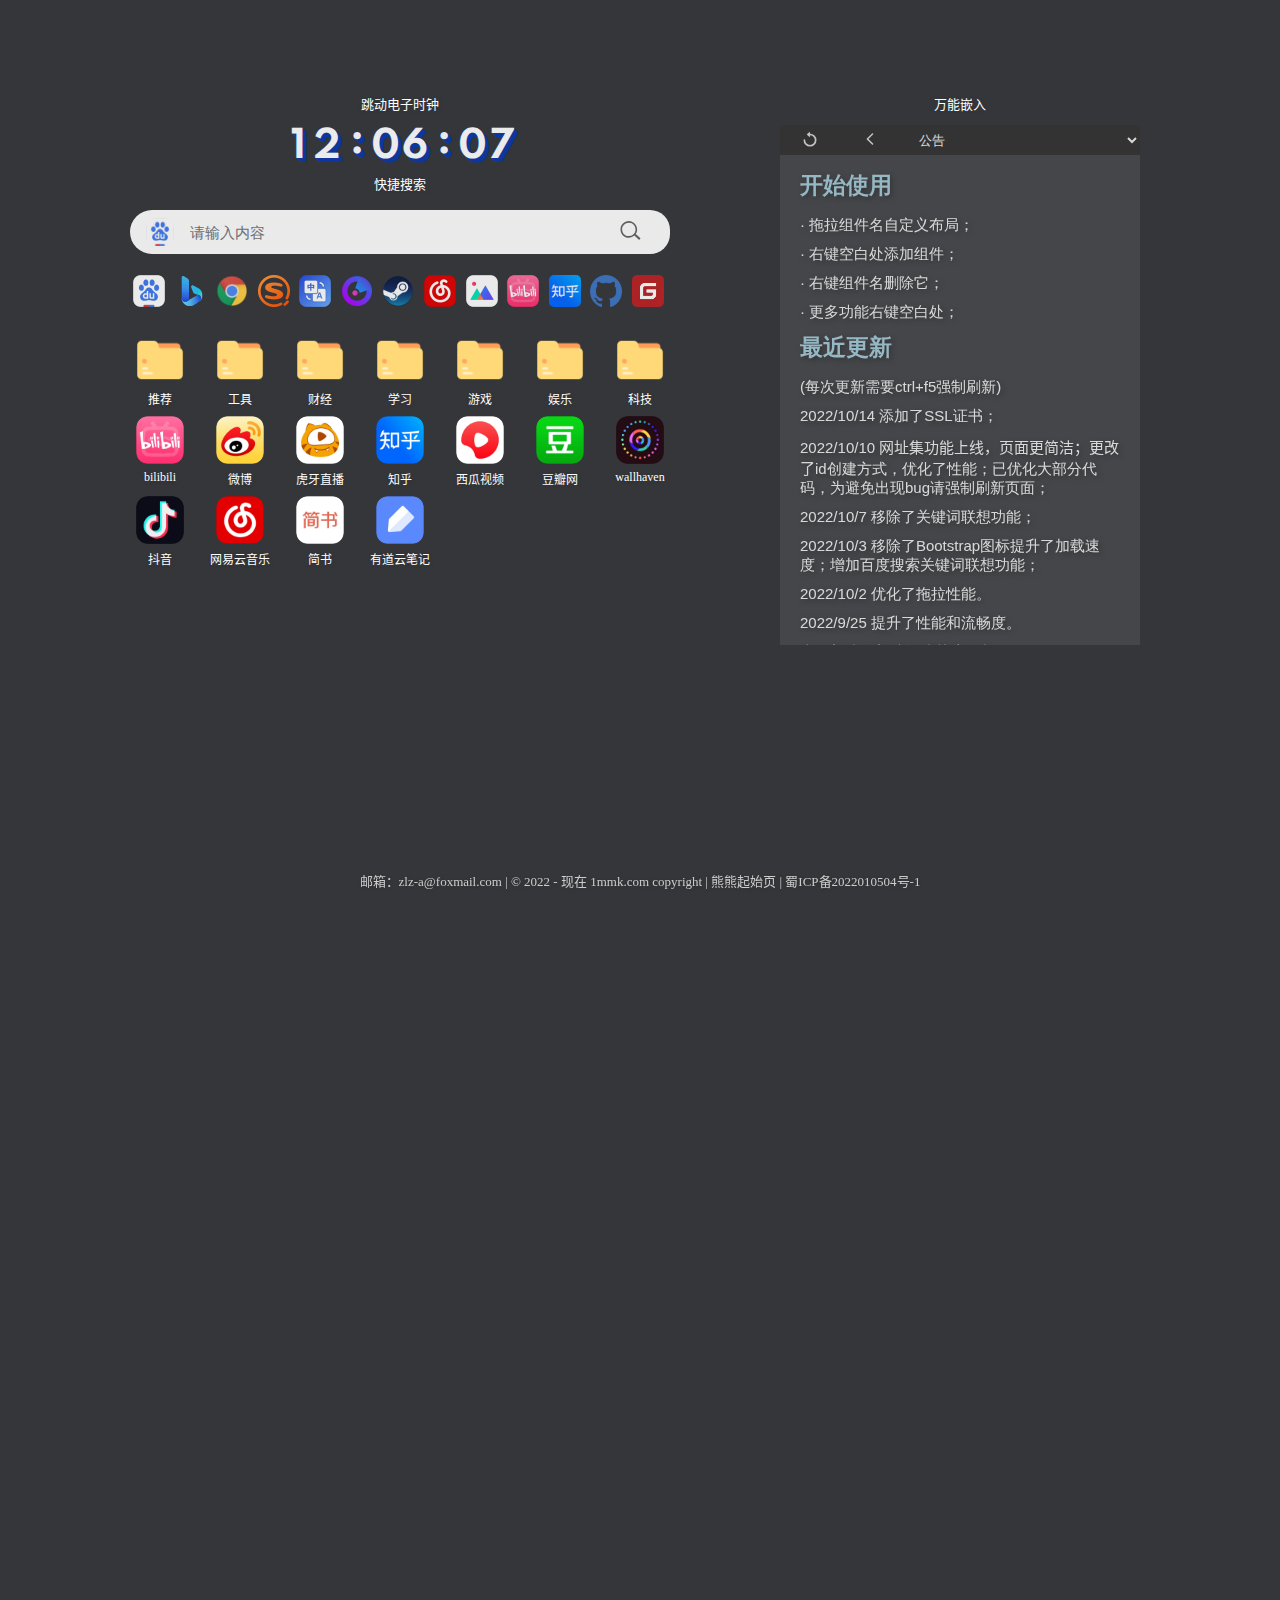
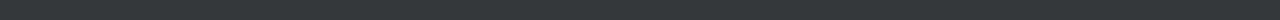
==== commit a68112cf: "1" ====
--- a/index.html
+++ b/index.html
@@ -4,7 +4,7 @@
 <head>
     <meta charset="UTF-8">
     <meta name="viewport" content="width=device-width, initial-scale=1.0">
-    <title>起始页</title>
+    <title>熊熊起始页</title>
     <link rel="shortcut icon" href="favicon.ico" type="image/x-icon" />
     <link rel="stylesheet" href="./css/style.css">
     <meta name="keywords" content="熊熊起始页，网址导航，起始页" />
